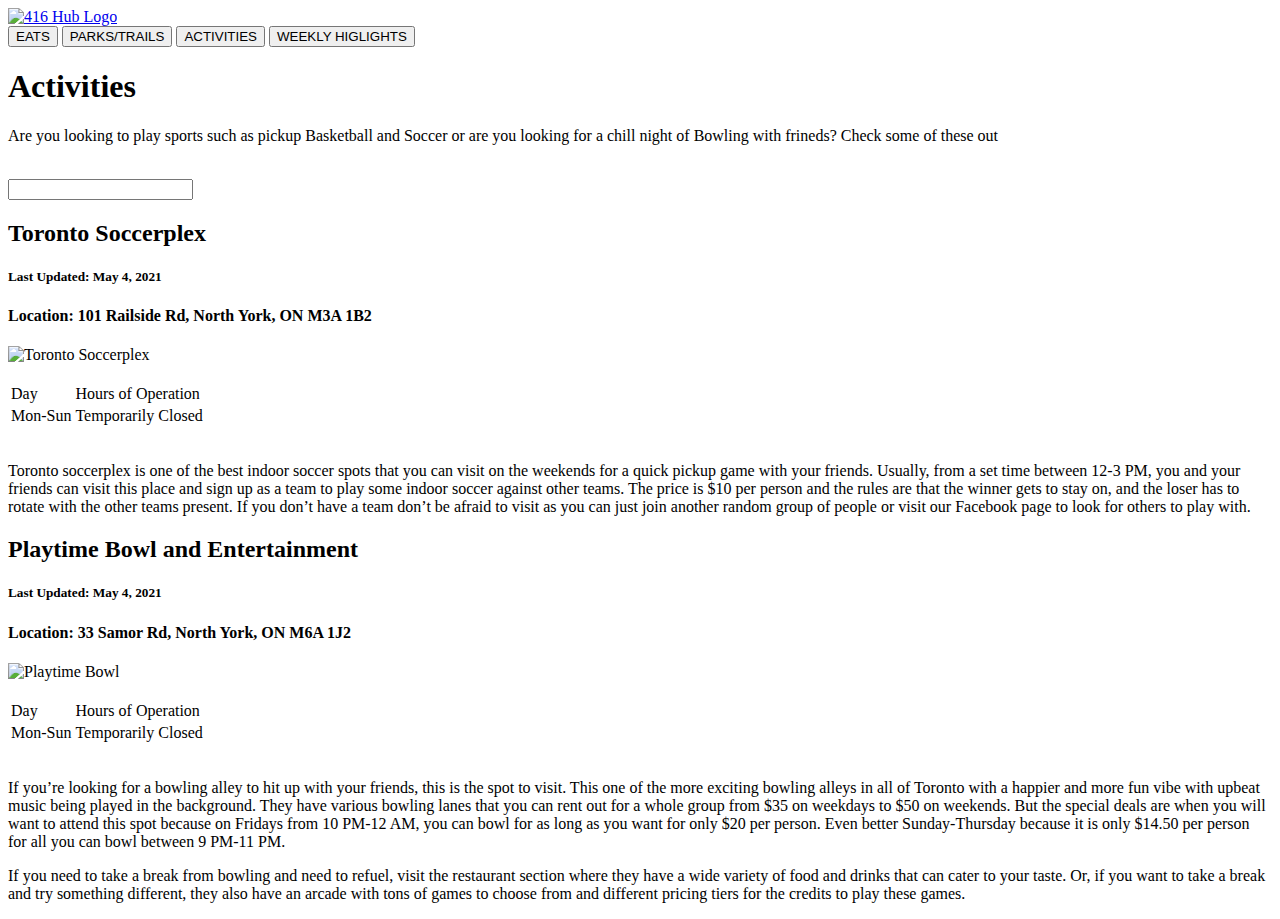
==== Activities.html @ 4b964419 "HTML Files" ====
<!DOCTYPE html>
<html lang="en">
<meta name="viewport" content="width=device-width, initial-scale=1">
<meta charset="UTF-8">
<link rel="stylesheet" href="../CSS_Files/mainpage.css">
<head>
  <script src="https://kit.fontawesome.com/afdf969ec9.js" crossorigin="anonymous"></script>
  <script src="../Javascript_Files/collapsiblemenu.js"></script>
  <script src="https://ajax.googleapis.com/ajax/libs/jquery/3.6.0/jquery.min.js"></script>
  <script src="../Javascript_Files/jquery_search_bar.js"></script>
  <meta charset="UTF-8">
  <title>Activities</title>
</head>

<body>

  <div id="navigation_bar" class="navbar">
    <a href="MainPage.html">
      <img src="../../Photos/416_hub_logo.png" alt="416 Hub Logo">
    </a>
    <a id ="icon1" class="collapse" href="javascript:void(0);" onclick="collapseMenu()">
      <i class="fas fa-plus-square fa-3x"></i>
    <span></span></a>
    <a id ="icon2" class="collapse hidden" href="javascript:void(0);" onclick="collapseMenu()">
      <i class="fas fa-minus-square fa-3x"></i>
    <span></span></a>
    <div class="nav_bar_center">
      <button name = "eats_button" class="button" type="button" onclick=location.href='EatsPage.html'><span>EATS</span></button>
      <button name = "parks_trails_button" class="button" type="button" onclick=location.href='ParksTrails.html'><span>PARKS/TRAILS</span></button>
      <button name = "activities_button" class ="button activities" type="button" onclick=location.href='Activities.html'><span>ACTIVITIES</span></button>
      <button name = "weekly_highlights_button" class="button weekly" type="button" onclick=location.href='WeeklyHighlights.html'><span>WEEKLY HIGLIGHTS</span></button>
    </div>

  </div>

  <div class="header">
    <h1>Activities</h1>
    <p>Are you looking to play sports such as pickup Basketball and Soccer or are you looking for a chill night of Bowling with frineds?
       Check some of these out</p>
     <div class="selections" id="search_bar">
       <br><input type="text" id="search_box" name="search_box">
         <a id ="search" href="javascript:void(0);">
           <i class="fas fa-search fa-2x"></i>
         <span></span></a>
       </br>
     </div>
  </div>

  <div class="scroll-content">
    <div class="entry">
      <h2>Toronto Soccerplex</h2>
      <h5>Last Updated: May 4, 2021</h5>
      <h4 onclick=location.href='https://g.page/Soccerplex?share'><i class="fas fa-thumbtack"></i>Location: 101 Railside Rd, North York, ON M3A 1B2</h4>
      <div class="slideshow">
        <img src="https://res.cloudinary.com/dyffgebxb/image/upload/v1616264847/COMP_266/toronto_soccerplex_fry9t2.jpg" alt="Toronto Soccerplex">
      </div>
      <br><table>
        <tr><td>Day<td>Hours of Operation</tr>
          <tr><td>Mon-Sun<td>Temporarily Closed</td>
        </tr>
      </table>
      <br><p>
        Toronto soccerplex is one of the best indoor soccer spots that you can visit on the weekends for a quick pickup game with your friends. Usually, from a set time
        between 12-3 PM, you and your friends can visit this place and sign up as a team to play some indoor soccer against other teams. The price is $10 per person and
        the rules are that the winner gets to stay on, and the loser has to rotate with the other teams present. If you don’t have a team don’t be afraid to visit as you
        can just join another random group of people or visit our Facebook page to look for others to play with.
      </p>
    </div>
    <div class="entry">
      <h2>Playtime Bowl and Entertainment</h2>
      <h5>Last Updated: May 4, 2021</h5>
      <h4 onclick=location.href='https://goo.gl/maps/Fi4mmv2PBUxCRS3a7'><i class="fas fa-thumbtack"></i>Location: 33 Samor Rd, North York, ON M6A 1J2</h4>
      <div class="slideshow">
        <img src="https://res.cloudinary.com/dyffgebxb/image/upload/v1616264846/COMP_266/playtime_bowl_m0mpew.jpg" alt="Playtime Bowl">
      </div>
      <br><table>
        <tr><td>Day<td>Hours of Operation</tr>
          <tr><td>Mon-Sun<td>Temporarily Closed</td>
        </tr>
      </table>
      <br><p>
        If you’re looking for a bowling alley to hit up with your friends, this is the spot to visit.  This one of the more exciting bowling alleys in all of Toronto with a
        happier and more fun vibe with upbeat music being played in the background. They have various bowling lanes that you can rent out for a whole group from $35 on weekdays
        to $50 on weekends. But the special deals are when you will want to attend this spot because on Fridays from 10 PM-12 AM, you can bowl for as long as you want for only $20
        per person. Even better Sunday-Thursday because it is only $14.50 per person for all you can bowl between 9 PM-11 PM.
      </p>
      <p>
        If you need to take a break from bowling and need to refuel, visit the restaurant section where they have a wide variety of food and drinks that can cater to your taste.
        Or, if you want to take a break and try something different, they also have an arcade with tons of games to choose from and different pricing tiers for the credits to play these games.
      </p>
    </div>
  </div>

</body>
</html>
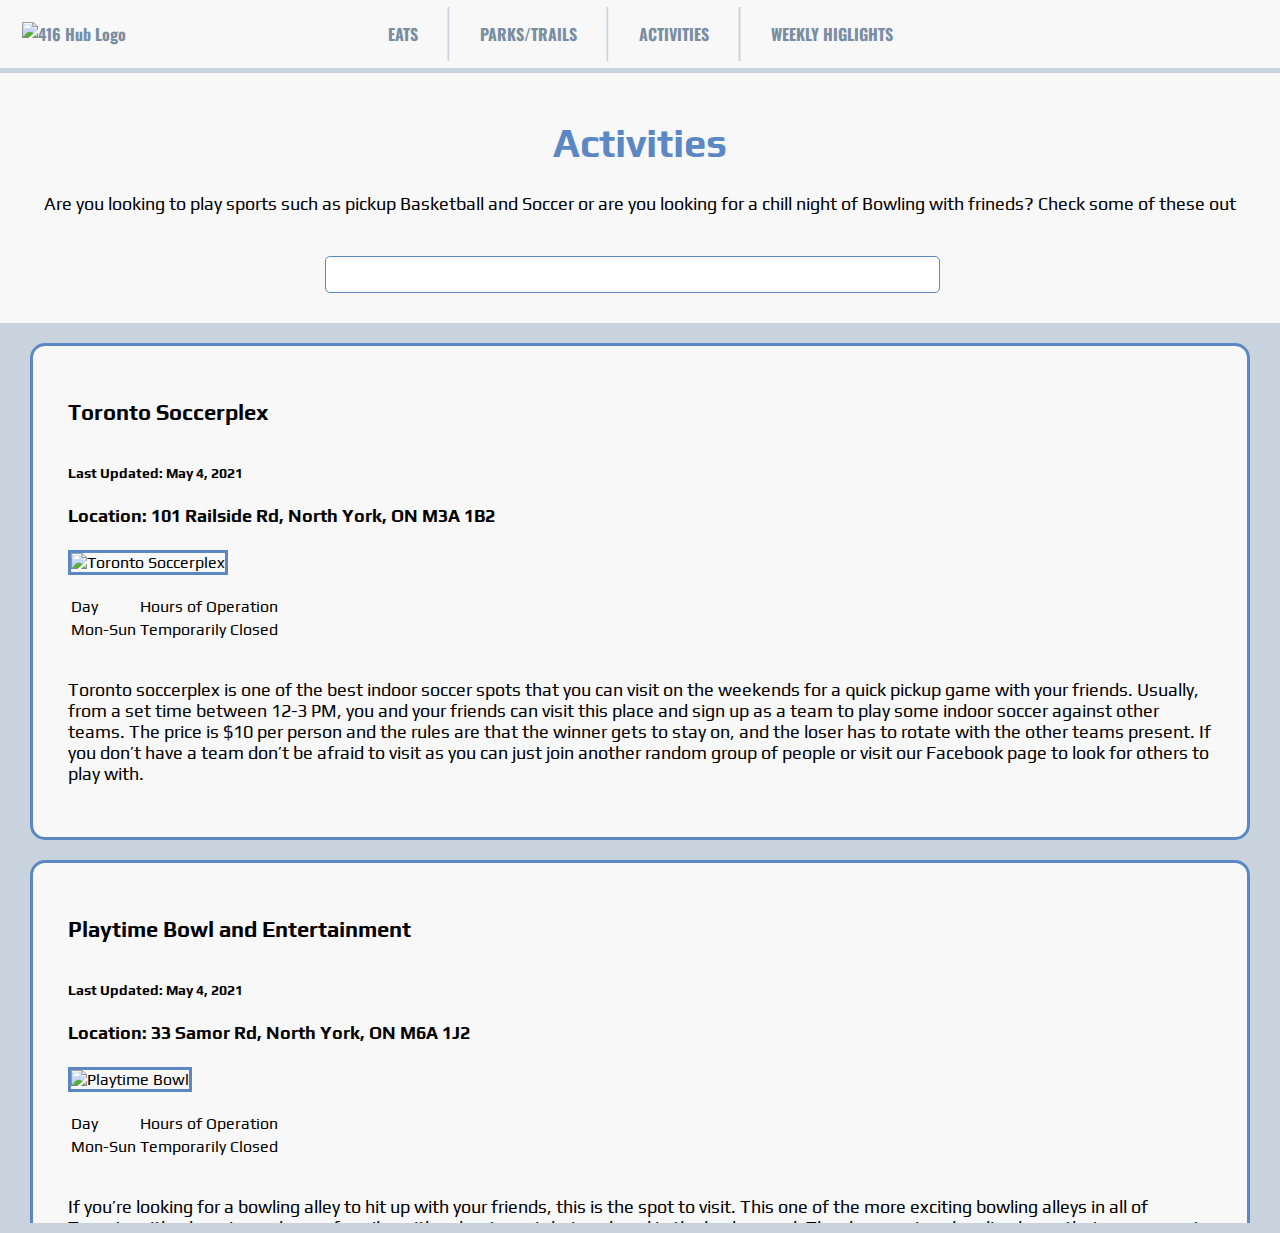
==== commit 335e2f0d: "Upload HTML Files" ====
--- a/Activities.html
+++ b/Activities.html
@@ -16,7 +16,7 @@
 
   <div id="navigation_bar" class="navbar">
     <a href="MainPage.html">
-      <img src="../../Photos/416_hub_logo.png" alt="416 Hub Logo">
+      <img src="https://res.cloudinary.com/dyffgebxb/image/upload/v1616264846/COMP_266/416_hub_logo_nzhr5i.png" alt="416 Hub Logo">
     </a>
     <a id ="icon1" class="collapse" href="javascript:void(0);" onclick="collapseMenu()">
       <i class="fas fa-plus-square fa-3x"></i>
--- a/CSS_Files/mainpage.css
+++ b/CSS_Files/mainpage.css
@@ -0,0 +1,535 @@
+@import url('https://fonts.googleapis.com/css?family=Oswald|Play' );
+
+body {
+  background-color: #c9d3dd;
+  font-family: 'Play';
+  font-size: 16px;
+  margin: 0;
+  margin-bottom:10px;
+  margin-top:0px;
+}
+h1{
+  font-size: 40px;
+  color:  #5B88C4;
+}
+h2{
+  font-size: 22px;
+  margin-bottom: 40px;
+}
+h3{
+  font-size: 20px;
+}
+h4{
+  font-size: 18px;
+}
+h5{
+  font-size: 14px;
+}
+li{
+  font-size:18px;
+  margin: 10px;
+}
+p{
+  font-size:18px;
+}
+/*Common Features for All buttons*/
+.button{
+  text-align: center;
+  text-decoration: none;
+  display: inline-block;
+  font-size: 16px;
+  font-family: 'Oswald';
+  font-weight: bold;
+}
+/* Navigation Bar */
+#navigation_bar {
+  background-color: #f8f8f8;
+  overflow: hidden;
+  border-style: hidden hidden solid hidden;
+  border-color: #c9d3dd;
+  padding: 10px;
+  position: relative;
+  margin: 0px;
+}
+/*Navigation Bar Logo*/
+#navigation_bar a {
+  float: left;
+  text-align: center;
+  padding: 12px;
+  color: #798da3;
+  text-decoration: none;
+  font-size: 16px;
+  font-family: 'Oswald';
+  font-weight: bold;
+}
+#navigation_bar a.collapse{
+  display: none;
+}
+#navigation_bar img{
+  max-width:100%;
+  max-height:100%;
+  height: 100px;
+  width: 100px;
+}
+
+/*Navigation Bar Menu Buttons*/
+#navigation_bar button {
+  float:left;
+  background-color: #f8f8f8;
+  border-style: hidden solid hidden hidden;
+  border-color: #c9d3dd;
+  color: #798da3;
+  padding: 15px 30px;
+
+}
+
+/*Navigation Bar Contact Button*/
+#navigation_bar button.right {
+  float: right;
+  border: 2px solid #c9d3dd;
+  border-radius: 25px;
+  padding: 10px 30px;
+  margin-top: 40px;
+}
+
+#navigation_bar button.activities {
+  border-style: hidden hidden hidden hidden;
+}
+
+#navigation_bar button.weekly {
+  border-style: hidden hidden hidden solid;
+}
+
+/* Centre the Navigation Bar */
+.nav_bar_center{
+  position: absolute;
+  top: 50%;
+  left: 50%;
+  transform: translate(-50%, -50%);
+}
+
+/* Create Animation and Higlight when Hovering over Buttons*/
+.button span {
+  cursor: pointer;
+  display: inline-block;
+  position: relative;
+  transition: 0.6s;
+}
+
+.button span:after {
+  content: '\00bb';
+  position: absolute;
+  opacity: 0;
+  top: 0;
+  right: -20px;
+  transition: 0.6s;
+}
+
+.button:hover span {
+  padding-right: 25px;
+  color: #5B88C4;
+}
+
+.button:hover span:after {
+  opacity: 1;
+  right: 0;
+}
+
+.collapse span {
+  cursor: pointer;
+  display: inline-block;
+  position: relative;
+  transition: 0.6s;
+}
+
+.collapse span:after {
+  content: '\00bb';
+  position: absolute;
+  opacity: 0;
+  top: 0;
+  right: -20px;
+  transition: 0.6s;
+}
+
+.collapse:hover span {
+  padding-right: 25px;
+}
+
+.collapse:hover span:after {
+  opacity: 1;
+  right: 0;
+}
+
+/*Slideshow*/
+.slides,.slide1,.slide2,.slide3,.slide4{
+  display: none;
+}
+
+/* Next & previous buttons */
+.prev, .next {
+  cursor: pointer;
+  position: absolute;
+  top: 42%;
+  width: auto;
+  padding: 16px;
+  margin-top: -22px;
+  color: white;
+  font-weight: bold;
+  font-size: 18px;
+  transition: 0.6s ease;
+  border-radius: 0 3px 3px 0;
+  user-select: none;
+}
+
+/* Position the "next button" to the right */
+.next {
+  left:800px;
+  border-radius: 3px 0 0 3px;
+}
+
+/* On hover, add a grey background color */
+.prev:hover, .next:hover {
+  background-color: #f1f1f1;
+  color: black;
+}
+
+/* Fading animation */
+.fade {
+  -webkit-animation-name: fade;
+  -webkit-animation-duration: 1.5s;
+  animation-name: fade;
+  animation-duration: 1.5s;
+}
+
+@-webkit-keyframes fade {
+  from {opacity: .4}
+  to {opacity: 1}
+}
+
+@keyframes fade {
+  from {opacity: .4}
+  to {opacity: 1}
+}
+
+/* The square/bullets/indicators */
+.square {
+  height: 15px;
+  width: 15px;
+  margin: 0 2px;
+  background-color: #bbb;
+  display: inline-block;
+  transition: background-color 0.6s ease;
+}
+
+.active {
+  background-color: #717171;
+}
+.numbertext {
+  color: #f8f8f8;
+  font-size: 18px;
+  padding: 8px 12px;
+  position: absolute;
+  top: 200px;
+}
+
+/* Main Content on Every Page*/
+/* For each blog post entry*/
+.entry{
+  background-color: #f8f8f8;
+  margin-left: 30px;
+  margin-right: 30px;
+  border:solid;
+  border-color: #5B88C4;
+  border-radius: 15px;
+  margin-top:20px;
+  padding: 35px;
+  position:relative;
+}
+.entry h4{
+  cursor: pointer;
+  color: black;
+}
+.entry h4:hover{
+  color: #5B88C4;
+  text-decoration: underline;
+}
+
+/*create 2 seperate columns on homepage*/
+.row {
+  display: flex;
+  flex-direction:row;
+  flex-wrap: wrap;
+  margin-top:2px;
+}
+.main{
+  margin-left:10px;
+  flex: 50%;
+  padding: 50px;
+}
+.main button{
+  background-color: black;
+  color: white;
+  border: 2px solid #c9d3dd;
+  border-radius: 15px;
+  padding: 10px 30px;
+  margin-top:30px;
+}
+
+.side img{
+  flex: 50%;
+  padding: 20px;
+  position:relative;
+  margin-right: 50px;
+  float: right;
+  vertical-align: middle;
+  max-width:100%;
+  max-height:100%;
+  width: 440px;
+  height: 500px;
+}
+
+/*spotify icon*/
+#spotify img{
+  cursor: pointer;
+  margin-left: 5px;
+  margin-top: 10px;
+  width: 18%;
+  height: auto;
+}
+/*embedded spotify playlists and podcasts*/
+
+#music{
+  margin-top:20px;
+}
+#music iframe{
+  margin-right:10px;
+}
+.quote{
+  margin-top: 20px;
+  font-size: 20px;
+  color: #5B88C4;
+}
+
+/*weather and random quote section*/
+#tip_bar {
+  background-color: #f8f8f8;
+  overflow: visible;
+  border-style: solid;
+  border-color: #c9d3dd;
+  padding: 10px;
+  margin-top: 20px;
+  padding-top: 30px;
+  padding-bottom: 30px;
+  text-align: center;
+}
+#tip_bar a{
+  color: #5B88C4;
+}
+#tip_bar h2{
+    margin-bottom: 30px;
+    color:  #5B88C4;
+}
+/*additional weather data*/
+.additional{
+  margin-top: 20px;
+  font-size: 20px;
+}
+/*dropdown weather buttons*/
+.dropdown {
+  position: relative;
+  display: inline-block;
+  margin-right: 40px;
+}
+.drop_menu{
+  background-color: black;
+  color: white;
+  border: 2px solid #c9d3dd;
+  border-radius: 15px;
+  padding: 10px 30px;
+  transition: 0.5s;
+}
+.dropdown_buttons {
+  display: none;
+  position: absolute;
+  background-color: #f1f1f1;
+  min-width: 160px;
+  box-shadow: 0px 8px 16px 0px rgba(0,0,0,0.2);
+  z-index: 1;
+}
+.dropdown_buttons a {
+  cursor: pointer;
+  color: black;
+  padding: 12px 16px;
+  text-decoration: none;
+  display: block;
+}
+
+.dropdown_buttons a:hover {background-color: #ddd;}
+
+.dropdown:hover .dropdown_buttons {display: block;}
+
+.dropdown:hover .drop_menu {color: #5B88C4;}
+
+/*About and Contact Section*/
+.about{
+  padding:70px;
+}
+.about img{
+  height: 200px;
+  width:  300px;
+  max-height: 100%;
+  max-width: 100%;
+}
+.contact{
+  padding:70px;
+}
+
+/* Header on Every Page*/
+.header{
+  background-color: #f8f8f8;
+  margin: 0px;
+  margin-top:2px;
+  padding: 25px;
+  padding-top:20px;
+  text-align: center;
+}
+
+/* filter buttons*/
+.filter{
+  cursor: pointer;
+  display: inline-block;
+  position: relative;
+  text-align: center;
+  opacity: 0.8;
+  background-color: black;
+  color: white;
+  border: 2px solid #c9d3dd;
+  border-radius: 15px;
+  padding: 10px 30px;
+  transition: 0.5s;
+  margin-top:30px;
+}
+#filter1.highlight, #filter2.highlight, #filter3.highlight{
+  color: #5B88C4;
+}
+.filter:hover{
+  opacity: 1;
+  color: #5B88C4;
+}
+
+/* Keep content in a seperate scroll box to keep button filter visible*/
+.scroll-content{
+  overflow:auto;
+  height: 900px;
+}
+
+.scroll-content img{
+  border: solid;
+  border-color: #5B88C4;
+  position:relative;
+  max-width:100%;
+  max-height:100%;
+  width:800px;
+  height:450px;
+}
+
+/*responsive re-sizing*/
+@media screen and (max-width: 1100px) {
+    /*hide menu items*/
+  .navbar button{
+    display: none;
+  }
+  #navigation_bar a.collapse.hidden{
+    display: none;
+  }
+  #navigation_bar a.collapse{
+    float: right;
+    text-align: center;
+    padding: 30px;
+    color: #5B88C4;
+    text-decoration: none;
+    font-size: 16px;
+    font-family: 'Oswald';
+    font-weight: bold;
+    display: block;
+    -webkit-transition-duration: 0.4s; /* Safari */
+    transition-duration: 0.4s;
+    text-decoration: none;
+  }
+  .nav_bar_center{
+    top: 0%;
+    left: 0%;
+    transform: translate(0%, 0%);
+    display: block;
+    position:static;
+  }
+  .navbar.collapsible button {
+    display : block;
+    float: none;
+    width:100%;
+    border: hidden;
+    margin-top: 0px;
+  }
+}
+
+/*form for contact info*/
+input[type=text] {
+  width:50%;
+  max-width: 100%;
+  max-height: 100%;
+  padding: 10px 150px;
+  margin: 5px 0;
+  box-sizing: border-box;
+}
+textarea{
+  max-width: 100%;
+  max-height:100%;
+  box-sizing: border-box;
+}
+.textbox i{
+  padding-left: 5px;
+  size: 5px;
+  color:red;
+  visibility: hidden;
+}
+.textbox.error i{
+  visibility: visible;
+}
+.textbox small{
+  color: red;
+}
+.textbox input{
+  border: 1px solid;
+  border-radius: 5px;
+  border-color: #5B88C4;
+}
+.selections input {
+  border: 1px solid;
+  border-radius: 5px;
+  border-color: #5B88C4;
+}
+.textbox.error input{
+  border: 3px solid;
+  border-color: red;
+}
+.textbox textarea{
+  border: 1px solid;
+  border-radius: 5px;
+  border-color: #5B88C4;
+}
+.textbox.error textarea{
+  border: 3px solid;
+  border-color: red;
+}
+small{
+  color: red;
+  padding-top: 10px;
+}
+.selections i{
+  padding-right: 5px;
+  color: #5B88C4;
+  padding-left: 10px;
+}
+.search_bar {
+  padding-top: 5px;
+}
